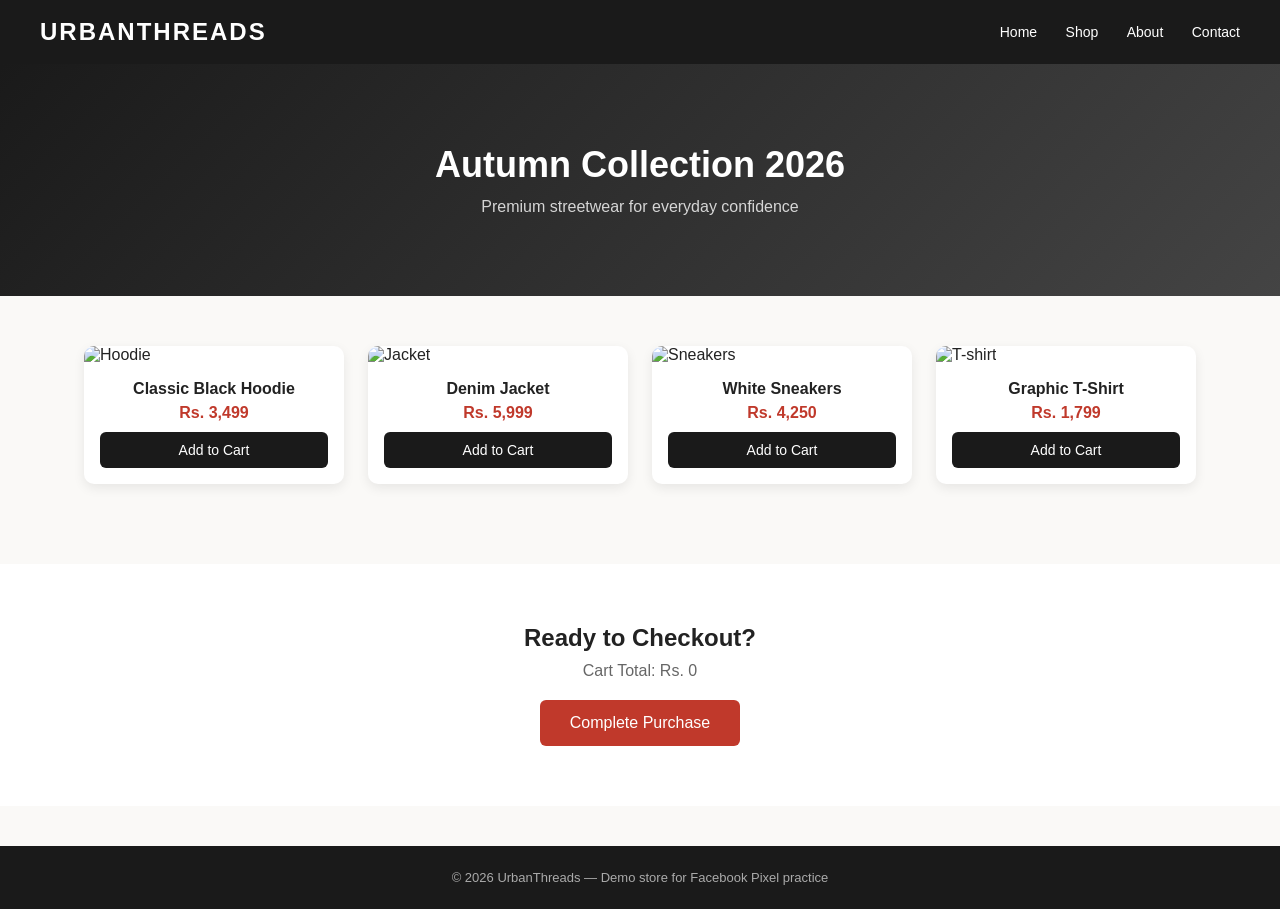
==== index.html @ 48dfae54 "Rename index (1).html to index.html" ====
<!DOCTYPE html>
<html lang="en">
<head>
<meta charset="UTF-8">
<meta name="viewport" content="width=device-width, initial-scale=1.0">
<title>UrbanThreads | Premium Clothing Store</title>

<!-- Meta Pixel Code -->
<script>
!function(f,b,e,v,n,t,s)
{if(f.fbq)return;n=f.fbq=function(){n.callMethod?
n.callMethod.apply(n,arguments):n.queue.push(arguments)};
if(!f._fbq)f._fbq=n;n.push=n;n.loaded=!0;n.version='2.0';
n.queue=[];t=b.createElement(e);t.async=!0;
t.src=v;s=b.getElementsByTagName(e)[0];
s.parentNode.insertBefore(t,s)}(window, document,'script',
'https://connect.facebook.net/en_US/fbevents.js');
fbq('init', '2483490798789881');
fbq('track', 'PageView');
</script>
<noscript><img height="1" width="1" style="display:none"
src="https://www.facebook.com/tr?id=2483490798789881&ev=PageView&noscript=1"
/></noscript>
<!-- End Meta Pixel Code -->

<style>
  * { margin:0; padding:0; box-sizing:border-box; }
  body { font-family: 'Segoe UI', Arial, sans-serif; background:#faf9f7; color:#222; }
  header { background:#1a1a1a; color:#fff; padding:18px 40px; display:flex; justify-content:space-between; align-items:center; }
  header h1 { font-size:24px; letter-spacing:2px; }
  nav a { color:#fff; margin-left:24px; text-decoration:none; font-size:14px; }
  .hero { background:linear-gradient(135deg,#1a1a1a,#444); color:#fff; text-align:center; padding:80px 20px; }
  .hero h2 { font-size:36px; margin-bottom:12px; }
  .hero p { font-size:16px; opacity:0.8; }
  .products { display:flex; flex-wrap:wrap; gap:24px; justify-content:center; padding:50px 20px; }
  .card { background:#fff; width:260px; border-radius:10px; box-shadow:0 4px 12px rgba(0,0,0,0.08); overflow:hidden; transition:0.2s; }
  .card:hover { transform:translateY(-5px); }
  .card img { width:100%; height:220px; object-fit:cover; }
  .card-body { padding:16px; text-align:center; }
  .card-body h3 { font-size:16px; margin-bottom:6px; }
  .price { color:#c0392b; font-weight:bold; margin-bottom:10px; }
  .btn { background:#1a1a1a; color:#fff; border:none; padding:10px 18px; border-radius:6px; cursor:pointer; font-size:14px; width:100%; }
  .btn:hover { background:#333; }
  .checkout-section { text-align:center; padding:60px 20px; background:#fff; margin-top:30px; }
  .checkout-section button { background:#c0392b; color:#fff; padding:14px 30px; font-size:16px; border:none; border-radius:6px; cursor:pointer; }
  footer { text-align:center; padding:24px; background:#1a1a1a; color:#aaa; font-size:13px; margin-top:40px; }
</style>
</head>

<body>

<header>
  <h1>URBANTHREADS</h1>
  <nav>
    <a href="#">Home</a>
    <a href="#">Shop</a>
    <a href="#">About</a>
    <a href="#">Contact</a>
  </nav>
</header>

<!-- ============================================= -->
<!-- Yeh PageView event ka noscript pixel image bhi
     hota hai, lekin agar tum ne head wala base code
     daala hai to woh automatic PageView fire karega -->
<!-- ============================================= -->

<section class="hero">
  <h2>Autumn Collection 2026</h2>
  <p>Premium streetwear for everyday confidence</p>
</section>

<section class="products">

  <div class="card">
    <img src="https://images.unsplash.com/photo-1521572163474-6864f9cf17ab?w=400" alt="Hoodie">
    <div class="card-body">
      <h3>Classic Black Hoodie</h3>
      <p class="price">Rs. 3,499</p>
      <!-- 🔽 Is button par "ViewContent" ya "AddToCart" event lagana hai 🔽 -->
      <button class="btn" onclick="addToCart('Classic Black Hoodie', 3499)">Add to Cart</button>
    </div>
  </div>

  <div class="card">
    <img src="https://images.unsplash.com/photo-1556905055-8f358a7a47b2?w=400" alt="Jacket">
    <div class="card-body">
      <h3>Denim Jacket</h3>
      <p class="price">Rs. 5,999</p>
      <button class="btn" onclick="addToCart('Denim Jacket', 5999)">Add to Cart</button>
    </div>
  </div>

  <div class="card">
    <img src="https://images.unsplash.com/photo-1503341504253-dff4815485f1?w=400" alt="Sneakers">
    <div class="card-body">
      <h3>White Sneakers</h3>
      <p class="price">Rs. 4,250</p>
      <button class="btn" onclick="addToCart('White Sneakers', 4250)">Add to Cart</button>
    </div>
  </div>

  <div class="card">
    <img src="https://images.unsplash.com/photo-1542291026-7eec264c27ff?w=400" alt="T-shirt">
    <div class="card-body">
      <h3>Graphic T-Shirt</h3>
      <p class="price">Rs. 1,799</p>
      <button class="btn" onclick="addToCart('Graphic T-Shirt', 1799)">Add to Cart</button>
    </div>
  </div>

</section>

<section class="checkout-section">
  <h2>Ready to Checkout?</h2>
  <p style="margin:10px 0 20px; color:#666;">Cart Total: Rs. <span id="cartTotal">0</span></p>
  <!-- 🔽 Is button par "Purchase" event lagana hai 🔽 -->
  <button onclick="completePurchase()">Complete Purchase</button>
</section>

<footer>
  &copy; 2026 UrbanThreads — Demo store for Facebook Pixel practice
</footer>

<script>
  let cartTotal = 0;

  function addToCart(productName, price) {
    cartTotal += price;
    document.getElementById('cartTotal').innerText = cartTotal;

    // ============================================
    // 🔽 YAHAN AddToCart EVENT CODE AANI CHAHIYE 🔽
    // Example:
    // fbq('track', 'AddToCart', {
    //   content_name: productName,
    //   value: price,
    //   currency: 'PKR'
    // });
    // ============================================

    alert(productName + " added to cart!");
  }

  function completePurchase() {
    if (cartTotal === 0) {
      alert("Cart khali hai, pehle product add karo!");
      return;
    }

    // ============================================
    // 🔽 YAHAN Purchase EVENT CODE AANI CHAHIYE 🔽
    // Example:
    // fbq('track', 'Purchase', {
    //   value: cartTotal,
    //   currency: 'PKR'
    // });
    // ============================================

    alert("Purchase complete! Total: Rs. " + cartTotal);
    cartTotal = 0;
    document.getElementById('cartTotal').innerText = cartTotal;
  }
</script>

</body>
</html>
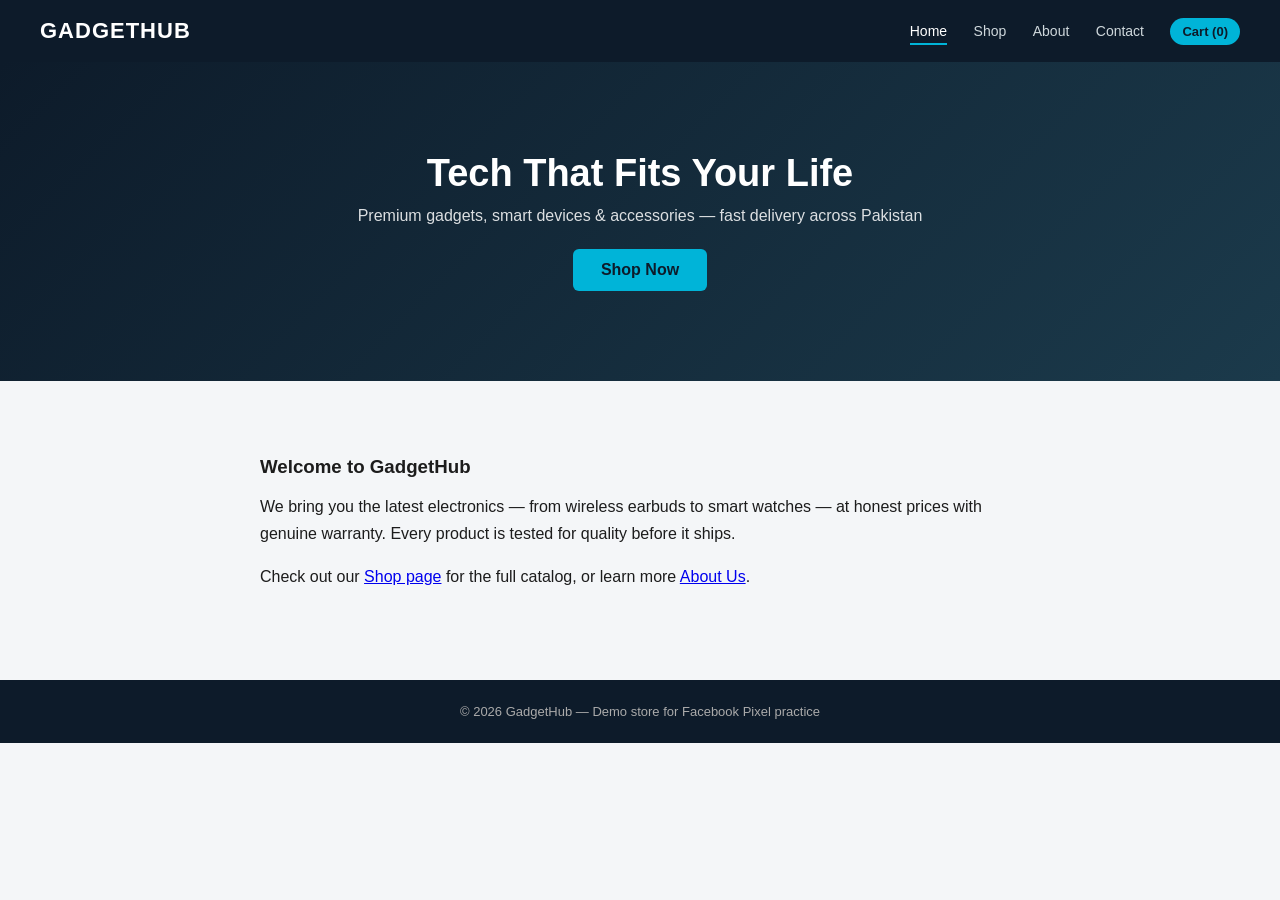
==== commit 65c611dd: "Add files via upload" ====
--- a/index.html
+++ b/index.html
@@ -3,165 +3,46 @@
 <head>
 <meta charset="UTF-8">
 <meta name="viewport" content="width=device-width, initial-scale=1.0">
-<title>UrbanThreads | Premium Clothing Store</title>
+<title>GadgetHub | Electronics & Gadgets Store</title>
+<link rel="stylesheet" href="style.css">
 
-<!-- Meta Pixel Code -->
-<script>
-!function(f,b,e,v,n,t,s)
-{if(f.fbq)return;n=f.fbq=function(){n.callMethod?
-n.callMethod.apply(n,arguments):n.queue.push(arguments)};
-if(!f._fbq)f._fbq=n;n.push=n;n.loaded=!0;n.version='2.0';
-n.queue=[];t=b.createElement(e);t.async=!0;
-t.src=v;s=b.getElementsByTagName(e)[0];
-s.parentNode.insertBefore(t,s)}(window, document,'script',
-'https://connect.facebook.net/en_US/fbevents.js');
-fbq('init', '2483490798789881');
-fbq('track', 'PageView');
-</script>
-<noscript><img height="1" width="1" style="display:none"
-src="https://www.facebook.com/tr?id=2483490798789881&ev=PageView&noscript=1"
-/></noscript>
-<!-- End Meta Pixel Code -->
+<!-- ============================================= -->
+<!-- 🔽 YAHAN APNA META PIXEL CODE PASTE KARO (har page ke head mein same code daalna) 🔽 -->
+<!-- PIXEL CODE START -->
 
-<style>
-  * { margin:0; padding:0; box-sizing:border-box; }
-  body { font-family: 'Segoe UI', Arial, sans-serif; background:#faf9f7; color:#222; }
-  header { background:#1a1a1a; color:#fff; padding:18px 40px; display:flex; justify-content:space-between; align-items:center; }
-  header h1 { font-size:24px; letter-spacing:2px; }
-  nav a { color:#fff; margin-left:24px; text-decoration:none; font-size:14px; }
-  .hero { background:linear-gradient(135deg,#1a1a1a,#444); color:#fff; text-align:center; padding:80px 20px; }
-  .hero h2 { font-size:36px; margin-bottom:12px; }
-  .hero p { font-size:16px; opacity:0.8; }
-  .products { display:flex; flex-wrap:wrap; gap:24px; justify-content:center; padding:50px 20px; }
-  .card { background:#fff; width:260px; border-radius:10px; box-shadow:0 4px 12px rgba(0,0,0,0.08); overflow:hidden; transition:0.2s; }
-  .card:hover { transform:translateY(-5px); }
-  .card img { width:100%; height:220px; object-fit:cover; }
-  .card-body { padding:16px; text-align:center; }
-  .card-body h3 { font-size:16px; margin-bottom:6px; }
-  .price { color:#c0392b; font-weight:bold; margin-bottom:10px; }
-  .btn { background:#1a1a1a; color:#fff; border:none; padding:10px 18px; border-radius:6px; cursor:pointer; font-size:14px; width:100%; }
-  .btn:hover { background:#333; }
-  .checkout-section { text-align:center; padding:60px 20px; background:#fff; margin-top:30px; }
-  .checkout-section button { background:#c0392b; color:#fff; padding:14px 30px; font-size:16px; border:none; border-radius:6px; cursor:pointer; }
-  footer { text-align:center; padding:24px; background:#1a1a1a; color:#aaa; font-size:13px; margin-top:40px; }
-</style>
+<!-- PIXEL CODE END -->
+<!-- ============================================= -->
+
 </head>
-
 <body>
 
 <header>
-  <h1>URBANTHREADS</h1>
+  <h1><a href="index.html">GADGETHUB</a></h1>
   <nav>
-    <a href="#">Home</a>
-    <a href="#">Shop</a>
-    <a href="#">About</a>
-    <a href="#">Contact</a>
+    <a href="index.html" class="active">Home</a>
+    <a href="products.html">Shop</a>
+    <a href="about.html">About</a>
+    <a href="contact.html">Contact</a>
+    <a href="cart.html" class="cart-icon">Cart (<span id="cartCount">0</span>)</a>
   </nav>
 </header>
 
-<!-- ============================================= -->
-<!-- Yeh PageView event ka noscript pixel image bhi
-     hota hai, lekin agar tum ne head wala base code
-     daala hai to woh automatic PageView fire karega -->
-<!-- ============================================= -->
-
 <section class="hero">
-  <h2>Autumn Collection 2026</h2>
-  <p>Premium streetwear for everyday confidence</p>
+  <h2>Tech That Fits Your Life</h2>
+  <p>Premium gadgets, smart devices & accessories — fast delivery across Pakistan</p>
+  <a href="products.html" class="btn-primary">Shop Now</a>
 </section>
 
-<section class="products">
-
-  <div class="card">
-    <img src="https://images.unsplash.com/photo-1521572163474-6864f9cf17ab?w=400" alt="Hoodie">
-    <div class="card-body">
-      <h3>Classic Black Hoodie</h3>
-      <p class="price">Rs. 3,499</p>
-      <!-- 🔽 Is button par "ViewContent" ya "AddToCart" event lagana hai 🔽 -->
-      <button class="btn" onclick="addToCart('Classic Black Hoodie', 3499)">Add to Cart</button>
-    </div>
-  </div>
-
-  <div class="card">
-    <img src="https://images.unsplash.com/photo-1556905055-8f358a7a47b2?w=400" alt="Jacket">
-    <div class="card-body">
-      <h3>Denim Jacket</h3>
-      <p class="price">Rs. 5,999</p>
-      <button class="btn" onclick="addToCart('Denim Jacket', 5999)">Add to Cart</button>
-    </div>
-  </div>
-
-  <div class="card">
-    <img src="https://images.unsplash.com/photo-1503341504253-dff4815485f1?w=400" alt="Sneakers">
-    <div class="card-body">
-      <h3>White Sneakers</h3>
-      <p class="price">Rs. 4,250</p>
-      <button class="btn" onclick="addToCart('White Sneakers', 4250)">Add to Cart</button>
-    </div>
-  </div>
-
-  <div class="card">
-    <img src="https://images.unsplash.com/photo-1542291026-7eec264c27ff?w=400" alt="T-shirt">
-    <div class="card-body">
-      <h3>Graphic T-Shirt</h3>
-      <p class="price">Rs. 1,799</p>
-      <button class="btn" onclick="addToCart('Graphic T-Shirt', 1799)">Add to Cart</button>
-    </div>
-  </div>
-
-</section>
-
-<section class="checkout-section">
-  <h2>Ready to Checkout?</h2>
-  <p style="margin:10px 0 20px; color:#666;">Cart Total: Rs. <span id="cartTotal">0</span></p>
-  <!-- 🔽 Is button par "Purchase" event lagana hai 🔽 -->
-  <button onclick="completePurchase()">Complete Purchase</button>
+<section class="content">
+  <h3>Welcome to GadgetHub</h3>
+  <p>We bring you the latest electronics — from wireless earbuds to smart watches — at honest prices with genuine warranty. Every product is tested for quality before it ships.</p>
+  <p style="margin-top:16px;">Check out our <a href="products.html">Shop page</a> for the full catalog, or learn more <a href="about.html">About Us</a>.</p>
 </section>
 
 <footer>
-  &copy; 2026 UrbanThreads — Demo store for Facebook Pixel practice
+  &copy; 2026 GadgetHub — Demo store for Facebook Pixel practice
 </footer>
 
-<script>
-  let cartTotal = 0;
-
-  function addToCart(productName, price) {
-    cartTotal += price;
-    document.getElementById('cartTotal').innerText = cartTotal;
-
-    // ============================================
-    // 🔽 YAHAN AddToCart EVENT CODE AANI CHAHIYE 🔽
-    // Example:
-    // fbq('track', 'AddToCart', {
-    //   content_name: productName,
-    //   value: price,
-    //   currency: 'PKR'
-    // });
-    // ============================================
-
-    alert(productName + " added to cart!");
-  }
-
-  function completePurchase() {
-    if (cartTotal === 0) {
-      alert("Cart khali hai, pehle product add karo!");
-      return;
-    }
-
-    // ============================================
-    // 🔽 YAHAN Purchase EVENT CODE AANI CHAHIYE 🔽
-    // Example:
-    // fbq('track', 'Purchase', {
-    //   value: cartTotal,
-    //   currency: 'PKR'
-    // });
-    // ============================================
-
-    alert("Purchase complete! Total: Rs. " + cartTotal);
-    cartTotal = 0;
-    document.getElementById('cartTotal').innerText = cartTotal;
-  }
-</script>
-
+<script src="cart.js"></script>
 </body>
 </html>
--- a/style.css
+++ b/style.css
@@ -0,0 +1,45 @@
+* { margin:0; padding:0; box-sizing:border-box; }
+body { font-family: 'Segoe UI', Arial, sans-serif; background:#f4f6f8; color:#1c1c1c; }
+header { background:#0d1b2a; color:#fff; padding:18px 40px; display:flex; justify-content:space-between; align-items:center; position:sticky; top:0; z-index:10; }
+header h1 { font-size:22px; letter-spacing:1px; }
+header h1 a { color:#fff; text-decoration:none; }
+nav a { color:#cfd8dc; margin-left:22px; text-decoration:none; font-size:14px; }
+nav a:hover, nav a.active { color:#fff; border-bottom:2px solid #00b4d8; padding-bottom:4px; }
+.cart-icon { background:#00b4d8; padding:6px 12px; border-radius:20px; font-size:13px; color:#0d1b2a; font-weight:bold; }
+
+.hero { background:linear-gradient(135deg,#0d1b2a,#1b3a4b); color:#fff; text-align:center; padding:90px 20px; }
+.hero h2 { font-size:38px; margin-bottom:12px; }
+.hero p { font-size:16px; opacity:0.85; margin-bottom:24px; }
+.hero .btn-primary { background:#00b4d8; color:#0d1b2a; padding:12px 28px; border-radius:6px; text-decoration:none; font-weight:bold; display:inline-block; }
+
+.page-header { background:#0d1b2a; color:#fff; padding:50px 20px; text-align:center; }
+.page-header h2 { font-size:30px; }
+
+.products { display:flex; flex-wrap:wrap; gap:24px; justify-content:center; padding:50px 20px; }
+.card { background:#fff; width:260px; border-radius:10px; box-shadow:0 4px 12px rgba(0,0,0,0.08); overflow:hidden; transition:0.2s; }
+.card:hover { transform:translateY(-5px); }
+.card img { width:100%; height:200px; object-fit:cover; background:#e9eef1; }
+.card-body { padding:16px; text-align:center; }
+.card-body h3 { font-size:16px; margin-bottom:6px; }
+.price { color:#00838f; font-weight:bold; margin-bottom:10px; }
+.btn { background:#0d1b2a; color:#fff; border:none; padding:10px 18px; border-radius:6px; cursor:pointer; font-size:14px; width:100%; }
+.btn:hover { background:#1b3a4b; }
+
+.cart-page { max-width:700px; margin:0 auto; padding:50px 20px; }
+.cart-item { display:flex; justify-content:space-between; align-items:center; background:#fff; padding:16px; border-radius:8px; margin-bottom:12px; box-shadow:0 2px 6px rgba(0,0,0,0.06); }
+.cart-item img { width:60px; height:60px; object-fit:cover; border-radius:6px; margin-right:14px; }
+.cart-item-info { display:flex; align-items:center; flex:1; }
+.cart-item button.remove { background:#c0392b; color:#fff; border:none; padding:6px 12px; border-radius:5px; cursor:pointer; font-size:12px; }
+.cart-summary { background:#fff; padding:24px; border-radius:8px; margin-top:20px; text-align:center; }
+.cart-summary button { background:#00b4d8; color:#0d1b2a; border:none; padding:14px 30px; font-size:16px; font-weight:bold; border-radius:6px; cursor:pointer; margin-top:12px; }
+.empty-cart { text-align:center; padding:60px 20px; color:#777; }
+
+.content { max-width:800px; margin:0 auto; padding:50px 20px; line-height:1.7; }
+.content h3 { margin:20px 0 10px; }
+
+form { max-width:500px; margin:0 auto; padding:50px 20px; display:flex; flex-direction:column; gap:14px; }
+form input, form textarea { padding:12px; border:1px solid #ccc; border-radius:6px; font-size:14px; }
+form button { background:#0d1b2a; color:#fff; border:none; padding:14px; border-radius:6px; cursor:pointer; font-size:15px; }
+form button:hover { background:#1b3a4b; }
+
+footer { text-align:center; padding:24px; background:#0d1b2a; color:#aaa; font-size:13px; margin-top:40px; }
